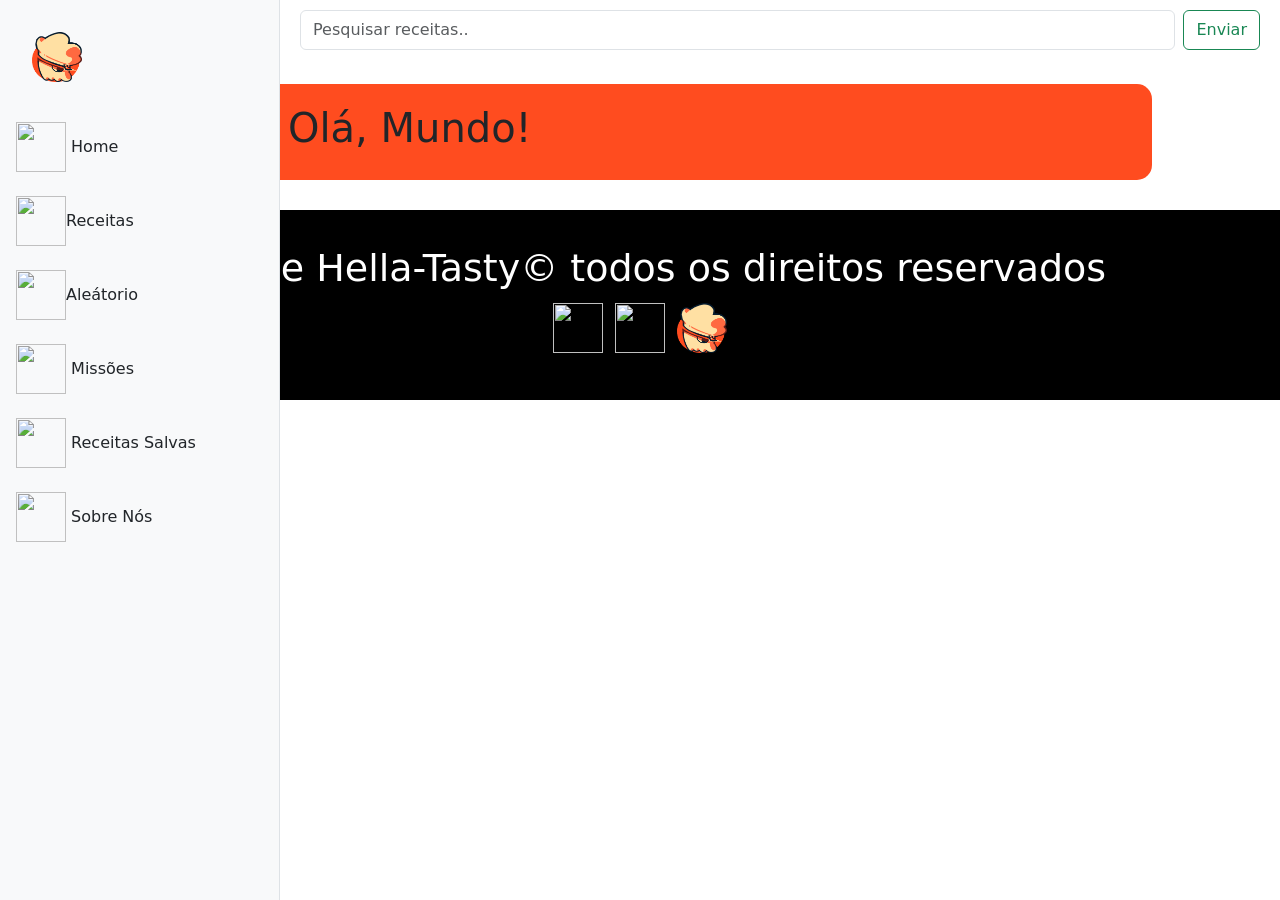
==== html/index.html @ 6e8584a8 "j" ====
<!DOCTYPE html>
<html lang="pt-br">
<head>
    <meta charset="UTF-8">
    <meta name="viewport" content="width=device-width, initial-scale=1.0">
    <title>Hella-Tasty</title>
    <link rel="shortcut icon" href="../img/logo.png" type="image/x-icon">
    <link href="https://cdn.jsdelivr.net/npm/bootstrap@5.3.8/dist/css/bootstrap.min.css" rel="stylesheet" integrity="sha384-sRIl4kxILFvY47J16cr9ZwB07vP4J8+LH7qKQnuqkuIAvNWLzeN8tE5YBujZqJLB" crossorigin="anonymous">
    <script src="https://cdn.jsdelivr.net/npm/bootstrap@5.3.8/dist/js/bootstrap.bundle.min.js" integrity="sha384-FKyoEForCGlyvwx9Hj09JcYn3nv7wiPVlz7YYwJrWVcXK/BmnVDxM+D2scQbITxI" crossorigin="anonymous"></script>
    <link rel="stylesheet" href="../css/style.css">
</head>
<body>
   <header>
  <button class="btn btn-dark d-lg-none m-2" type="button" data-bs-toggle="offcanvas" data-bs-target="#sidebarLateral" aria-controls="sidebarLateral">
    <span class="navbar-toggler-icon" style="filter: invert(1);"></span> Menu
  </button>
  <div class="offcanvas-lg offcanvas-start bg-body-tertiary border-end vh-100 p-3" tabindex="-1" id="sidebarLateral" aria-labelledby="sidebarLateralLabel" style="width: 280px; position: fixed; top: 0; left: 0; z-index: 1050;">
    <div class="offcanvas-header d-flex justify-content-between align-items-center w-100">
      <a class="navbar-brand" href="index.html">
        <img src="../img/logo.png" id="logo" alt="logo do site" style="max-height: 50px;">
      </a>
      <button type="button" class="btn-close d-lg-none" data-bs-dismiss="offcanvas" data-bs-target="#sidebarLateral" aria-label="Close"></button>
    </div>
    <div class="offcanvas-body d-flex flex-column justify-content-between h-100 mt-3">
      <ul class="navbar-nav flex-column w-100 mb-auto">
        <li class="nav-item mb-2">
          <a class="nav-link active" aria-current="page" href="index.html"><img src="https://cdn-icons-png.flaticon.com/512/25/25694.png" class="icones" alt=""> Home</a>
        </li>
        <li class="nav-item mb-2">
          <a class="nav-link" href="../html/receitas.html"><img src="https://cdn-icons-png.flaticon.com/512/483/483845.png" class="icones" alt="">Receitas</a>
        </li>
        <li class="nav-item mb-2">
          <a class="nav-link" href="../html/aleatorios.html"><img src="https://www.svgrepo.com/show/322962/perspective-dice-six-faces-random.svg" class="icones" alt="">Aleátorio</a>
        </li>
         <li class="nav-item mb-2">
          <a class="nav-link" href="../html/missoes.html"><img src="https://cdn-icons-png.flaticon.com/512/649/649126.png" class="icones" alt=""> Missões</a>
        </li>
         <li class="nav-item mb-2">
          <a class="nav-link" href="../html/resalvas.html"><img src="https://cdn-icons-png.flaticon.com/512/1828/1828961.png" class="icones" alt="">   Receitas Salvas</a>
        </li>
         <li class="nav-item mb-2">
          <a class="nav-link" href="../html/sobre.html"><img src="https://cdn-icons-png.flaticon.com/512/6421/6421323.png" class="icones" alt=""> Sobre Nós</a>
        </li>
      </ul>
    </div>
  </div>
</header>
<form class="d-flex pesquisa" role="search">
    <input class="form-control me-2" 
           type="search" 
           placeholder="Pesquisar receitas.." 
           aria-label="pesquisar">
    <button class="btn btn-outline-success" type="submit">
        Enviar
    </button>
</form><br>
<main>
  <div class="container-fluid">
    <div class="col-8">
      <div class="row">
       <h1>Olá, Mundo!</h1>
      </div>
    </div>
  </div>
</main>
<footer>
  <div class="container-fluid">
    <div class="col-12">
      <div class="row">
      <p>Equipe Hella-Tasty© todos os direitos reservados <br>
        <img src="https://s3-symbol-logo.tradingview.com/twitter--600.png" class="mini" alt="">
        <img src="https://cdn-icons-png.flaticon.com/512/5968/5968776.png" class="mini" alt="">
        <img src="../img/logo.png" class="mini" alt="">
      </p>
      </div>
    </div>
  </div>
</footer>
</body>
</html>
---- css/style.css ----
*{
    margin: 0;
    padding: 0;
}

#logo{
    height: 100px;
    width: 50px;
}

@media (min-width: 992px) {
  main, .conteudo-principal { 
    margin-left: 280px;
    border: 5px black;
  }
}

.pesquisa {
    margin-left: 280px;
    padding: 10px 20px;
    height: 60px;
}

.icones{
    height: 50px;
    width: 50px;
}
:hover.icones{
  padding: 7px;
  transition: 0.2s;
}

main {
  background-color: #FF4C1F;
  width: 70%;
  border-radius: 15px;
  padding: 20px;
  margin-left: 20%;
}

footer {
  background-color: black;
  color: white;
  font-size: 38px;
  text-align: center;
  position: 0;
  width: 100%;
  margin-top: 30px;
  padding: 30px;
}

.mini {
  height: 50px;
  width: 50px;
}
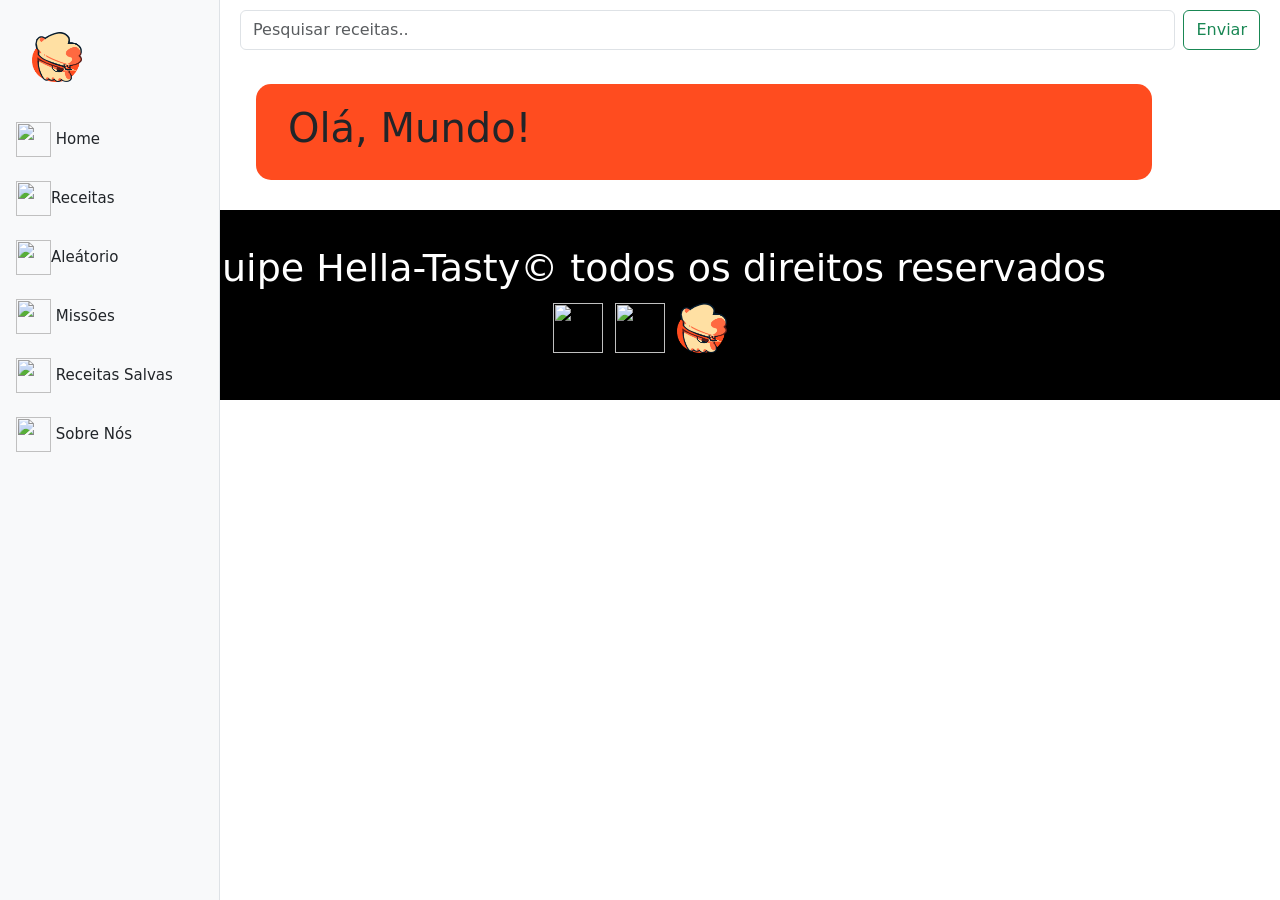
==== commit 54294517: "a" ====
--- a/html/index.html
+++ b/html/index.html
@@ -14,7 +14,7 @@
   <button class="btn btn-dark d-lg-none m-2" type="button" data-bs-toggle="offcanvas" data-bs-target="#sidebarLateral" aria-controls="sidebarLateral">
     <span class="navbar-toggler-icon" style="filter: invert(1);"></span> Menu
   </button>
-  <div class="offcanvas-lg offcanvas-start bg-body-tertiary border-end vh-100 p-3" tabindex="-1" id="sidebarLateral" aria-labelledby="sidebarLateralLabel" style="width: 280px; position: fixed; top: 0; left: 0; z-index: 1050;">
+  <div class="offcanvas-lg offcanvas-start bg-body-tertiary border-end vh-100 p-3" tabindex="-1" id="sidebarLateral" aria-labelledby="sidebarLateralLabel" style="width: 220px; position: fixed; top: 0; left: 0; z-index: 1050;">
     <div class="offcanvas-header d-flex justify-content-between align-items-center w-100">
       <a class="navbar-brand" href="index.html">
         <img src="../img/logo.png" id="logo" alt="logo do site" style="max-height: 50px;">
@@ -67,10 +67,10 @@
   <div class="container-fluid">
     <div class="col-12">
       <div class="row">
-      <p>Equipe Hella-Tasty© todos os direitos reservados <br>
-        <img src="https://s3-symbol-logo.tradingview.com/twitter--600.png" class="mini" alt="">
-        <img src="https://cdn-icons-png.flaticon.com/512/5968/5968776.png" class="mini" alt="">
-        <img src="../img/logo.png" class="mini" alt="">
+      <p> Equipe Hella-Tasty© todos os direitos reservados <br>
+        <a href="https://www.google.com/goto?url=CAESUwHEIkXX55y_Jy2tQNOSdqp9mT-7r1_M0H3HhYOmyJmXAu77ILsABkRD3MlGmBQ7mPmogwXgFxTqOe3hKgvFLbMaS-9JEeUPAMsQTeeHlXVN2ZBs" target="_blank"><img src="https://s3-symbol-logo.tradingview.com/twitter--600.png" class="mini" alt=""></a>
+        <a href="https://www.instagram.com/hella_tastyxd?rpxt=c2h6bjh0dnR5emRj" target="_blank"><img src="https://cdn-icons-png.flaticon.com/512/5968/5968776.png" class="mini" alt=""></a>
+        <a href="index.html" target="_blank"><img src="../img/logo.png" class="mini" alt=""></a>
       </p>
       </div>
     </div>
--- a/css/style.css
+++ b/css/style.css
@@ -10,20 +10,20 @@
 
 @media (min-width: 992px) {
   main, .conteudo-principal { 
-    margin-left: 280px;
+    margin-left: 220px;
     border: 5px black;
   }
 }
 
 .pesquisa {
-    margin-left: 280px;
+    margin-left: 220px;
     padding: 10px 20px;
     height: 60px;
 }
 
 .icones{
-    height: 50px;
-    width: 50px;
+    height: 35px;
+    width: 35px;
 }
 :hover.icones{
   padding: 7px;
@@ -48,8 +48,14 @@
   margin-top: 30px;
   padding: 30px;
 }
-
+.nav-link{
+  font-size: 15px;
+}
 .mini {
   height: 50px;
   width: 50px;
+}
+:hover.mini{
+  padding: 5px;
+  transition: 0.3s;
 }
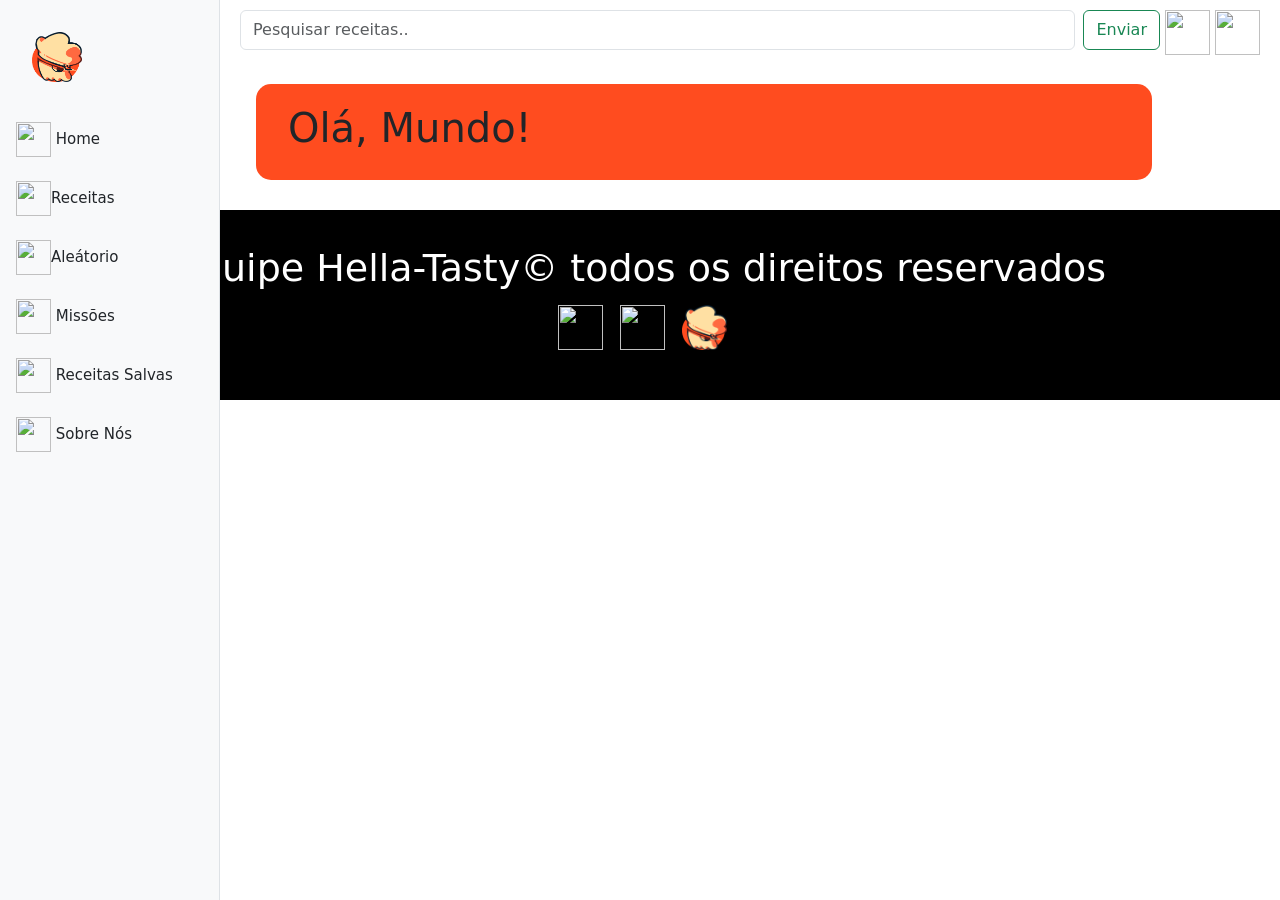
==== commit 36a549dc: "a" ====
--- a/html/index.html
+++ b/html/index.html
@@ -53,6 +53,8 @@
     <button class="btn btn-outline-success" type="submit">
         Enviar
     </button>
+    <a href="config.html"><img src="https://cdn-icons-png.flaticon.com/512/3524/3524636.png" class="mini" alt=""></a>
+    <a href="perfil.html"><img src="https://static.vecteezy.com/ti/vetor-gratis/p1/7033146-perfil-icone-login-head-icon-vetor.jpg" class="mini" alt=""></a>
 </form><br>
 <main>
   <div class="container-fluid">
--- a/css/style.css
+++ b/css/style.css
@@ -52,8 +52,9 @@
   font-size: 15px;
 }
 .mini {
-  height: 50px;
-  width: 50px;
+  height: 45px;
+  width: 45px;
+  margin-left: 5px;
 }
 :hover.mini{
   padding: 5px;
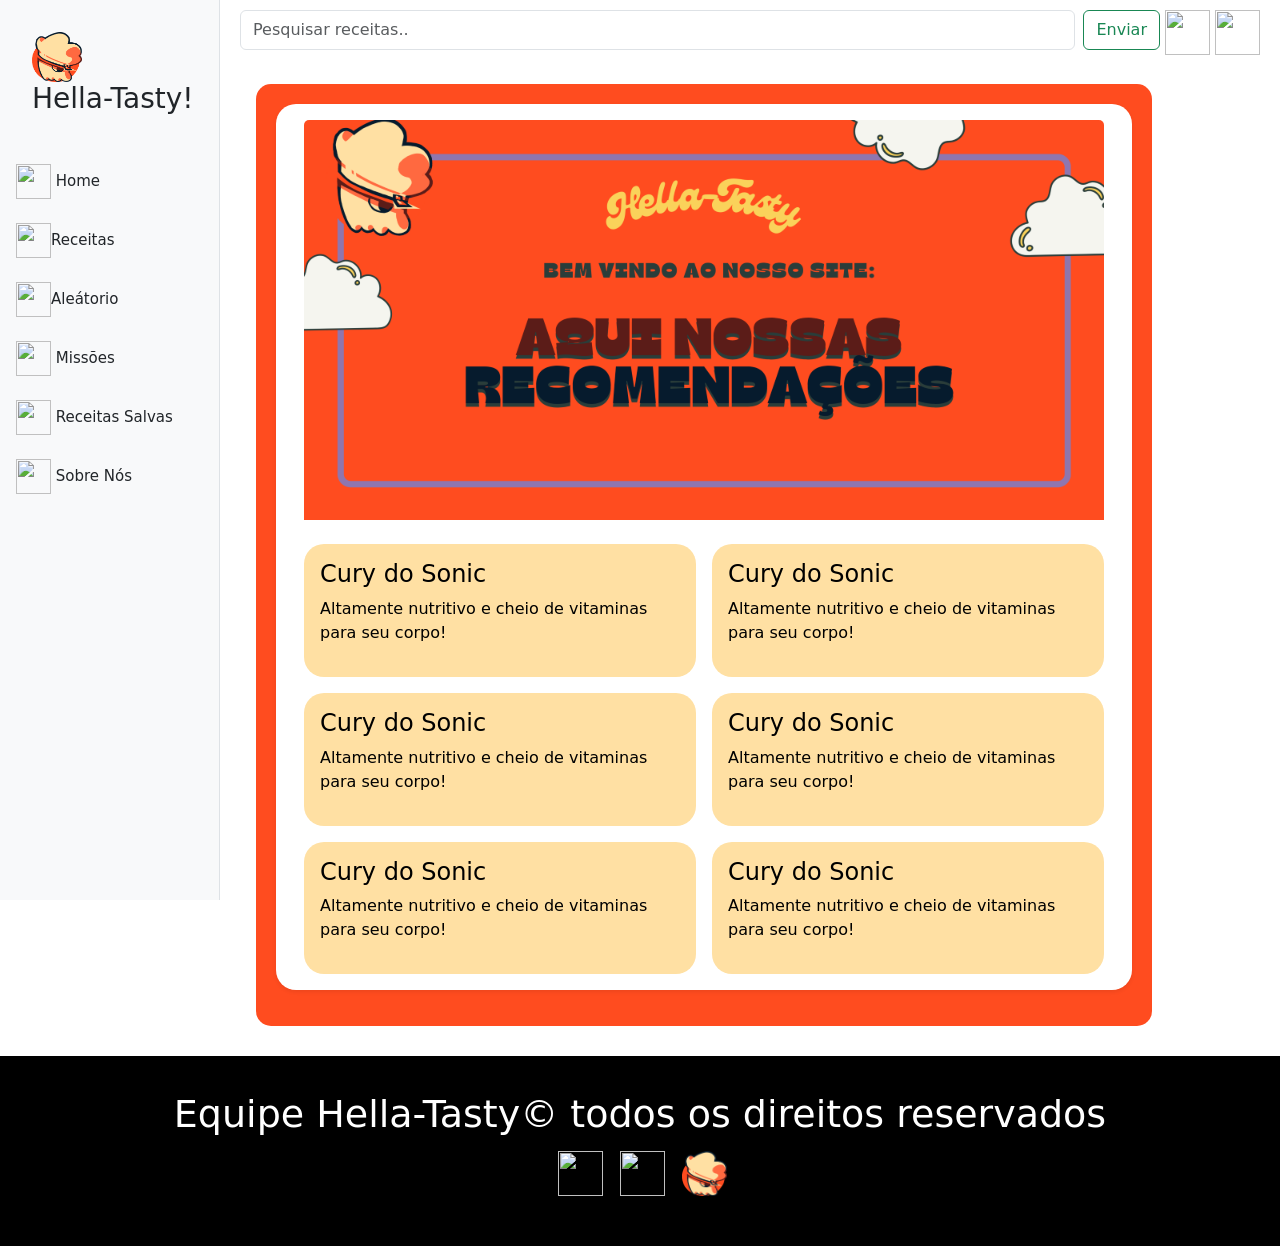
==== commit faa9ee00: "a" ====
--- a/html/index.html
+++ b/html/index.html
@@ -1,82 +1,166 @@
 <!DOCTYPE html>
 <html lang="pt-br">
+
 <head>
-    <meta charset="UTF-8">
-    <meta name="viewport" content="width=device-width, initial-scale=1.0">
-    <title>Hella-Tasty</title>
-    <link rel="shortcut icon" href="../img/logo.png" type="image/x-icon">
-    <link href="https://cdn.jsdelivr.net/npm/bootstrap@5.3.8/dist/css/bootstrap.min.css" rel="stylesheet" integrity="sha384-sRIl4kxILFvY47J16cr9ZwB07vP4J8+LH7qKQnuqkuIAvNWLzeN8tE5YBujZqJLB" crossorigin="anonymous">
-    <script src="https://cdn.jsdelivr.net/npm/bootstrap@5.3.8/dist/js/bootstrap.bundle.min.js" integrity="sha384-FKyoEForCGlyvwx9Hj09JcYn3nv7wiPVlz7YYwJrWVcXK/BmnVDxM+D2scQbITxI" crossorigin="anonymous"></script>
-    <link rel="stylesheet" href="../css/style.css">
+  <meta charset="UTF-8">
+  <meta name="viewport" content="width=device-width, initial-scale=1.0">
+  <title>Hella-Tasty</title>
+  <link rel="shortcut icon" href="../img/logo.png" type="image/x-icon">
+  <link href="https://cdn.jsdelivr.net/npm/bootstrap@5.3.8/dist/css/bootstrap.min.css" rel="stylesheet"
+    integrity="sha384-sRIl4kxILFvY47J16cr9ZwB07vP4J8+LH7qKQnuqkuIAvNWLzeN8tE5YBujZqJLB" crossorigin="anonymous">
+  <script src="https://cdn.jsdelivr.net/npm/bootstrap@5.3.8/dist/js/bootstrap.bundle.min.js"
+    integrity="sha384-FKyoEForCGlyvwx9Hj09JcYn3nv7wiPVlz7YYwJrWVcXK/BmnVDxM+D2scQbITxI"
+    crossorigin="anonymous"></script>
+  <link rel="stylesheet" href="../css/style.css">
 </head>
+
 <body>
-   <header>
-  <button class="btn btn-dark d-lg-none m-2" type="button" data-bs-toggle="offcanvas" data-bs-target="#sidebarLateral" aria-controls="sidebarLateral">
-    <span class="navbar-toggler-icon" style="filter: invert(1);"></span> Menu
-  </button>
-  <div class="offcanvas-lg offcanvas-start bg-body-tertiary border-end vh-100 p-3" tabindex="-1" id="sidebarLateral" aria-labelledby="sidebarLateralLabel" style="width: 220px; position: fixed; top: 0; left: 0; z-index: 1050;">
-    <div class="offcanvas-header d-flex justify-content-between align-items-center w-100">
-      <a class="navbar-brand" href="index.html">
-        <img src="../img/logo.png" id="logo" alt="logo do site" style="max-height: 50px;">
-      </a>
-      <button type="button" class="btn-close d-lg-none" data-bs-dismiss="offcanvas" data-bs-target="#sidebarLateral" aria-label="Close"></button>
+  <header>
+    <button class="btn btn-dark d-lg-none m-2" type="button" data-bs-toggle="offcanvas" data-bs-target="#sidebarLateral"
+      aria-controls="sidebarLateral">
+      <span class="navbar-toggler-icon" style="filter: invert(1);"></span> Menu
+    </button>
+    <div class="offcanvas-lg offcanvas-start bg-body-tertiary border-end vh-100 p-3" tabindex="-1" id="sidebarLateral"
+      aria-labelledby="sidebarLateralLabel" style="width: 220px; position: fixed; top: 0; left: 0; z-index: 1050;">
+      <div class="offcanvas-header d-flex justify-content-between align-items-center w-100">
+        <a class="navbar-brand" href="index.html">
+          <img src="../img/logo.png" id="logo" alt="logo do site" style="max-height: 50px;">
+          <h3>Hella-Tasty!</h3>
+        </a>
+        <button type="button" class="btn-close d-lg-none" data-bs-dismiss="offcanvas" data-bs-target="#sidebarLateral"
+          aria-label="Close"></button>
+      </div>
+      <div class="offcanvas-body d-flex flex-column justify-content-between h-100 mt-3">
+        <ul class="navbar-nav flex-column w-100 mb-auto">
+          <li class="nav-item mb-2">
+            <a class="nav-link active" aria-current="page" href="index.html"><img
+                src="https://cdn-icons-png.flaticon.com/512/25/25694.png" class="icones" alt=""> Home</a>
+          </li>
+          <li class="nav-item mb-2">
+            <a class="nav-link" href="../html/receitas.html"><img
+                src="https://cdn-icons-png.flaticon.com/512/483/483845.png" class="icones" alt="">Receitas</a>
+          </li>
+          <li class="nav-item mb-2">
+            <a class="nav-link" href="../html/aleatorios.html"><img
+                src="https://www.svgrepo.com/show/322962/perspective-dice-six-faces-random.svg" class="icones"
+                alt="">Aleátorio</a>
+          </li>
+          <li class="nav-item mb-2">
+            <a class="nav-link" href="../html/missoes.html"><img
+                src="https://cdn-icons-png.flaticon.com/512/649/649126.png" class="icones" alt=""> Missões</a>
+          </li>
+          <li class="nav-item mb-2">
+            <a class="nav-link" href="../html/resalvas.html"><img
+                src="https://cdn-icons-png.flaticon.com/512/1828/1828961.png" class="icones" alt=""> Receitas Salvas</a>
+          </li>
+          <li class="nav-item mb-2">
+            <a class="nav-link" href="../html/sobre.html"><img
+                src="https://cdn-icons-png.flaticon.com/512/6421/6421323.png" class="icones" alt=""> Sobre Nós</a>
+          </li>
+        </ul>
+      </div>
     </div>
-    <div class="offcanvas-body d-flex flex-column justify-content-between h-100 mt-3">
-      <ul class="navbar-nav flex-column w-100 mb-auto">
-        <li class="nav-item mb-2">
-          <a class="nav-link active" aria-current="page" href="index.html"><img src="https://cdn-icons-png.flaticon.com/512/25/25694.png" class="icones" alt=""> Home</a>
-        </li>
-        <li class="nav-item mb-2">
-          <a class="nav-link" href="../html/receitas.html"><img src="https://cdn-icons-png.flaticon.com/512/483/483845.png" class="icones" alt="">Receitas</a>
-        </li>
-        <li class="nav-item mb-2">
-          <a class="nav-link" href="../html/aleatorios.html"><img src="https://www.svgrepo.com/show/322962/perspective-dice-six-faces-random.svg" class="icones" alt="">Aleátorio</a>
-        </li>
-         <li class="nav-item mb-2">
-          <a class="nav-link" href="../html/missoes.html"><img src="https://cdn-icons-png.flaticon.com/512/649/649126.png" class="icones" alt=""> Missões</a>
-        </li>
-         <li class="nav-item mb-2">
-          <a class="nav-link" href="../html/resalvas.html"><img src="https://cdn-icons-png.flaticon.com/512/1828/1828961.png" class="icones" alt="">   Receitas Salvas</a>
-        </li>
-         <li class="nav-item mb-2">
-          <a class="nav-link" href="../html/sobre.html"><img src="https://cdn-icons-png.flaticon.com/512/6421/6421323.png" class="icones" alt=""> Sobre Nós</a>
-        </li>
-      </ul>
-    </div>
-  </div>
-</header>
-<form class="d-flex pesquisa" role="search">
-    <input class="form-control me-2" 
-           type="search" 
-           placeholder="Pesquisar receitas.." 
-           aria-label="pesquisar">
+  </header>
+  <form class="d-flex pesquisa" role="search">
+    <input class="form-control me-2" type="search" placeholder="Pesquisar receitas.." aria-label="pesquisar">
     <button class="btn btn-outline-success" type="submit">
-        Enviar
+      Enviar
     </button>
     <a href="config.html"><img src="https://cdn-icons-png.flaticon.com/512/3524/3524636.png" class="mini" alt=""></a>
-    <a href="perfil.html"><img src="https://static.vecteezy.com/ti/vetor-gratis/p1/7033146-perfil-icone-login-head-icon-vetor.jpg" class="mini" alt=""></a>
-</form><br>
-<main>
-  <div class="container-fluid">
-    <div class="col-8">
-      <div class="row">
-       <h1>Olá, Mundo!</h1>
+    <a href="perfil.html"><img
+        src="https://static.vecteezy.com/ti/vetor-gratis/p1/7033146-perfil-icone-login-head-icon-vetor.jpg" class="mini"
+        alt=""></a>
+  </form><br>
+  <main>
+    <div class="container-fluid">
+      <div class="col-12">
+        <div class="row">
+          <div class="card mb-3 border-0 shadow-sm">
+            <div class="card-body">
+              <img src="../img/hella-tastybanner.png" class="card-img-top banner-site" alt=""> <br> <br>
+            <div class="row g-3">
+
+  <div class="col-12 col-md-6">
+    <section class="card card-main">
+      <img src="https://tokyofox.net/wp-content/uploads/2020/12/hedgehog-blue-curry-japan-10.jpg?w=640" class="card-img-top" alt="">
+      <div class="card-body">
+        <h4 class="card-main-title">Cury do Sonic</h4>
+        <p class="card-main-text">Altamente nutritivo e cheio de vitaminas para seu corpo!</p>
+      </div>
+    </section>
+  </div>
+
+  <div class="col-12 col-md-6">
+    <section class="card card-main">
+      <img src="https://tokyofox.net/wp-content/uploads/2020/12/hedgehog-blue-curry-japan-10.jpg?w=640" class="card-img-top" alt="">
+      <div class="card-body">
+        <h4 class="card-main-title">Cury do Sonic</h4>
+        <p class="card-main-text">Altamente nutritivo e cheio de vitaminas para seu corpo!</p>
+      </div>
+    </section>
+  </div>
+
+  <div class="col-12 col-md-6">
+    <section class="card card-main">
+      <img src="https://tokyofox.net/wp-content/uploads/2020/12/hedgehog-blue-curry-japan-10.jpg?w=640" class="card-img-top" alt="">
+      <div class="card-body">
+        <h4 class="card-main-title">Cury do Sonic</h4>
+        <p class="card-main-text">Altamente nutritivo e cheio de vitaminas para seu corpo!</p>
+      </div>
+    </section>
+  </div>
+   <div class="col-12 col-md-6">
+    <section class="card card-main">
+      <img src="https://tokyofox.net/wp-content/uploads/2020/12/hedgehog-blue-curry-japan-10.jpg?w=640" class="card-img-top" alt="">
+      <div class="card-body">
+        <h4 class="card-main-title">Cury do Sonic</h4>
+        <p class="card-main-text">Altamente nutritivo e cheio de vitaminas para seu corpo!</p>
+      </div>
+    </section>
+  </div>
+   <div class="col-12 col-md-6">
+    <section class="card card-main">
+      <img src="https://tokyofox.net/wp-content/uploads/2020/12/hedgehog-blue-curry-japan-10.jpg?w=640" class="card-img-top" alt="">
+      <div class="card-body">
+        <h4 class="card-main-title">Cury do Sonic</h4>
+        <p class="card-main-text">Altamente nutritivo e cheio de vitaminas para seu corpo!</p>
+      </div>
+    </section>
+  </div>
+   <div class="col-12 col-md-6">
+    <section class="card card-main">
+      <img src="https://tokyofox.net/wp-content/uploads/2020/12/hedgehog-blue-curry-japan-10.jpg?w=640" class="card-img-top" alt="">
+      <div class="card-body">
+        <h4 class="card-main-title">Cury do Sonic</h4>
+        <p class="card-main-text">Altamente nutritivo e cheio de vitaminas para seu corpo!</p>
+      </div>
+    </section>
+  </div>
+  
+
+</div>
+            </div>
+          </div>
+          
+        </div>
       </div>
     </div>
-  </div>
-</main>
-<footer>
-  <div class="container-fluid">
-    <div class="col-12">
-      <div class="row">
-      <p> Equipe Hella-Tasty© todos os direitos reservados <br>
-        <a href="https://www.google.com/goto?url=CAESUwHEIkXX55y_Jy2tQNOSdqp9mT-7r1_M0H3HhYOmyJmXAu77ILsABkRD3MlGmBQ7mPmogwXgFxTqOe3hKgvFLbMaS-9JEeUPAMsQTeeHlXVN2ZBs" target="_blank"><img src="https://s3-symbol-logo.tradingview.com/twitter--600.png" class="mini" alt=""></a>
-        <a href="https://www.instagram.com/hella_tastyxd?rpxt=c2h6bjh0dnR5emRj" target="_blank"><img src="https://cdn-icons-png.flaticon.com/512/5968/5968776.png" class="mini" alt=""></a>
-        <a href="index.html" target="_blank"><img src="../img/logo.png" class="mini" alt=""></a>
-      </p>
+  </main>
+  <footer>
+    <div class="container-fluid">
+      <div class="col-12">
+        <div class="row">
+          <p> Equipe Hella-Tasty© todos os direitos reservados <br>
+            <a href="https://www.google.com/goto?url=CAESUwHEIkXX55y_Jy2tQNOSdqp9mT-7r1_M0H3HhYOmyJmXAu77ILsABkRD3MlGmBQ7mPmogwXgFxTqOe3hKgvFLbMaS-9JEeUPAMsQTeeHlXVN2ZBs"
+              target="_blank"><img src="https://s3-symbol-logo.tradingview.com/twitter--600.png" class="mini" alt=""></a>
+            <a href="https://www.instagram.com/hella_tastyxd?rpxt=c2h6bjh0dnR5emRj" target="_blank"><img
+                src="https://cdn-icons-png.flaticon.com/512/5968/5968776.png" class="mini" alt=""></a>
+            <a href="index.html" target="_blank"><img src="../img/logo.png" class="mini" alt=""></a>
+          </p>
+        </div>
       </div>
     </div>
-  </div>
-</footer>
+  </footer>
 </body>
+
 </html>
--- a/css/style.css
+++ b/css/style.css
@@ -59,4 +59,54 @@
 :hover.mini{
   padding: 5px;
   transition: 0.3s;
+}
+.card{
+  overflow: hidden;
+  border-radius: 20px;
+  border: none;
+  position: relative;
+}
+.card-title{
+  color: white;
+}
+.card-text1{
+  color: white;
+}
+.card-img1{
+   
+  height: 220px;
+  width: 200px;
+  object-fit: cover;
+  object-position: center;
+  
+}
+
+.card-img-overlay {
+  background: rgba(0, 0, 0, 0.4); /* Cria uma camada escura leve para o texto destacar */
+  display: flex;
+  flex-direction: column;
+  justify-content: flex-end; /* Joga o texto para a parte de baixo do card */
+}
+
+.card-title, .card-text1 {
+  color: #fff !important;
+}
+
+@media (max-width: 768px) {
+  .card-img1 {
+    height: 180px;
+  }
+}
+
+.card-main{
+  background-color: #FFE0A3;
+  width: 100%;
+}
+
+.card-main-title{
+  color: black;
+}
+
+.card-main-text{
+  color: rgb(0, 0, 0);
 }
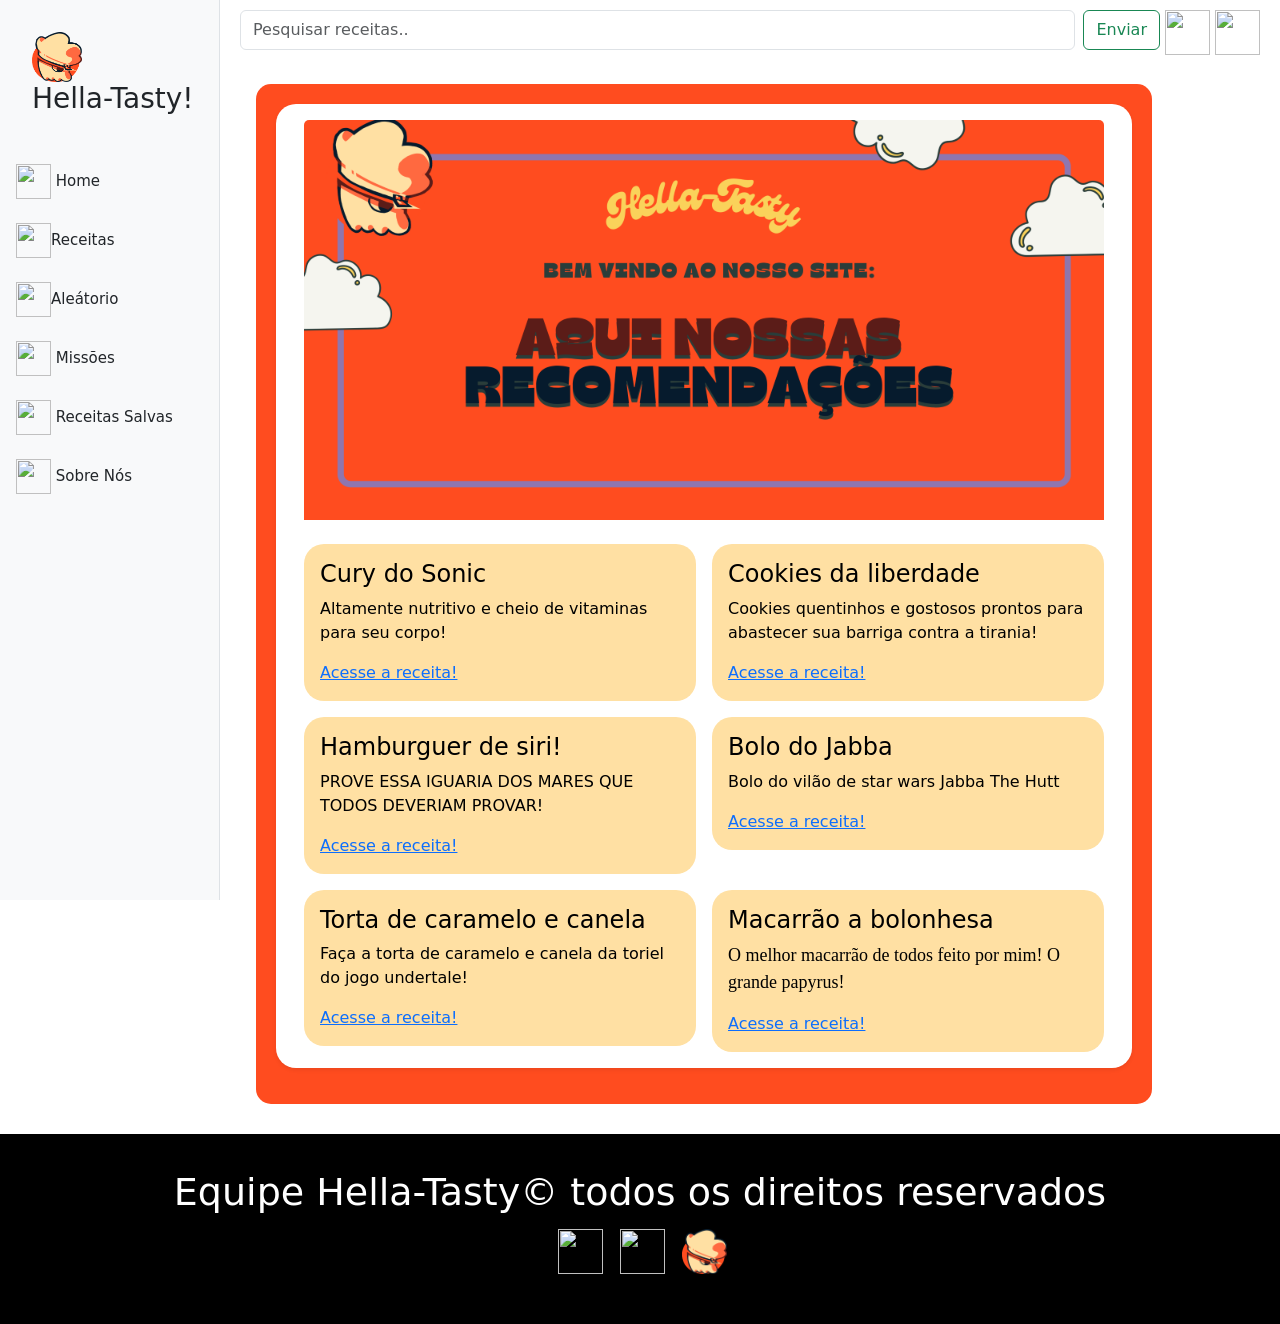
==== commit 053859b3: "a" ====
--- a/html/index.html
+++ b/html/index.html
@@ -86,53 +86,59 @@
       <div class="card-body">
         <h4 class="card-main-title">Cury do Sonic</h4>
         <p class="card-main-text">Altamente nutritivo e cheio de vitaminas para seu corpo!</p>
+        <a href="receitas.html">Acesse a receita!</a>
       </div>
     </section>
   </div>
 
   <div class="col-12 col-md-6">
     <section class="card card-main">
-      <img src="https://tokyofox.net/wp-content/uploads/2020/12/hedgehog-blue-curry-japan-10.jpg?w=640" class="card-img-top" alt="">
+      <img src="https://preview.redd.it/i-did-the-thing-v0-kyp98ka40zxh1.jpeg?width=640&crop=smart&auto=webp&s=8627cff0487a6a003ca7d8e90038e464f5ab1fe8" class="card-img-top" alt="">
       <div class="card-body">
-        <h4 class="card-main-title">Cury do Sonic</h4>
-        <p class="card-main-text">Altamente nutritivo e cheio de vitaminas para seu corpo!</p>
+        <h4 class="card-main-title">Cookies da liberdade</h4>
+        <p class="card-main-text">Cookies quentinhos e gostosos prontos para abastecer sua barriga contra a tirania!</p>
+        <a href="receitas.html">Acesse a receita!</a>
       </div>
     </section>
   </div>
 
   <div class="col-12 col-md-6">
     <section class="card card-main">
-      <img src="https://tokyofox.net/wp-content/uploads/2020/12/hedgehog-blue-curry-japan-10.jpg?w=640" class="card-img-top" alt="">
+      <img src="https://www.delicioso.com.br/wp-content/uploads/migration/bob-esponja-hamburguer-siri-08.17-1400x800.jpg" class="card-img-top" alt="">
       <div class="card-body">
-        <h4 class="card-main-title">Cury do Sonic</h4>
-        <p class="card-main-text">Altamente nutritivo e cheio de vitaminas para seu corpo!</p>
+        <h4 class="card-main-title">Hamburguer de siri!</h4>
+        <p class="card-main-text">PROVE ESSA IGUARIA DOS MARES QUE TODOS DEVERIAM PROVAR!</p>
+        <a href="receitas.html">Acesse a receita!</a>
       </div>
     </section>
   </div>
    <div class="col-12 col-md-6">
     <section class="card card-main">
-      <img src="https://tokyofox.net/wp-content/uploads/2020/12/hedgehog-blue-curry-japan-10.jpg?w=640" class="card-img-top" alt="">
+      <img src="https://encrypted-tbn0.gstatic.com/images?q=tbn:ANd9GcRw-EcMS3KS66QeGnIKT80-hMR3G9LY7qiU2tmiA4gHHkCrl8FA5E6M18PJ&s=10" class="card-img-top" alt="">
       <div class="card-body">
-        <h4 class="card-main-title">Cury do Sonic</h4>
-        <p class="card-main-text">Altamente nutritivo e cheio de vitaminas para seu corpo!</p>
+        <h4 class="card-main-title">Bolo do Jabba</h4>
+        <p class="card-main-text">Bolo do vilão de star wars Jabba The Hutt</p>
+        <a href="receitas.html">Acesse a receita!</a>
       </div>
     </section>
   </div>
    <div class="col-12 col-md-6">
     <section class="card card-main">
-      <img src="https://tokyofox.net/wp-content/uploads/2020/12/hedgehog-blue-curry-japan-10.jpg?w=640" class="card-img-top" alt="">
+      <img src="https://pizzazzerie.com/wp-content/uploads/2021/09/butterscotch-cinnamon-pie01-500x500.jpg" class="card-img-top" alt="">
       <div class="card-body">
-        <h4 class="card-main-title">Cury do Sonic</h4>
-        <p class="card-main-text">Altamente nutritivo e cheio de vitaminas para seu corpo!</p>
+        <h4 class="card-main-title">Torta de caramelo e canela</h4>
+        <p class="card-main-text">Faça a torta de caramelo e canela da toriel do jogo undertale! </p>
+        <a href="receitas.html">Acesse a receita!</a>        
       </div>
     </section>
   </div>
    <div class="col-12 col-md-6">
     <section class="card card-main">
-      <img src="https://tokyofox.net/wp-content/uploads/2020/12/hedgehog-blue-curry-japan-10.jpg?w=640" class="card-img-top" alt="">
+      <img src="https://sabores-new.s3.amazonaws.com/public/2026/01/IMG_5432st_compressed-1024x1024.jpg" class="card-img-top" alt="">
       <div class="card-body">
-        <h4 class="card-main-title">Cury do Sonic</h4>
-        <p class="card-main-text">Altamente nutritivo e cheio de vitaminas para seu corpo!</p>
+        <h4 class="card-main-title">Macarrão a bolonhesa</h4>
+        <p class="card-main-text nhenhenhe" >O melhor macarrão de todos feito por mim! O grande papyrus!</p>
+        <a href="receitas.html">Acesse a receita!</a> 
       </div>
     </section>
   </div>
--- a/css/style.css
+++ b/css/style.css
@@ -109,4 +109,9 @@
 
 .card-main-text{
   color: rgb(0, 0, 0);
+}
+
+.nhenhenhe{
+  font-family: papyrus;
+  font-size: large;
 }
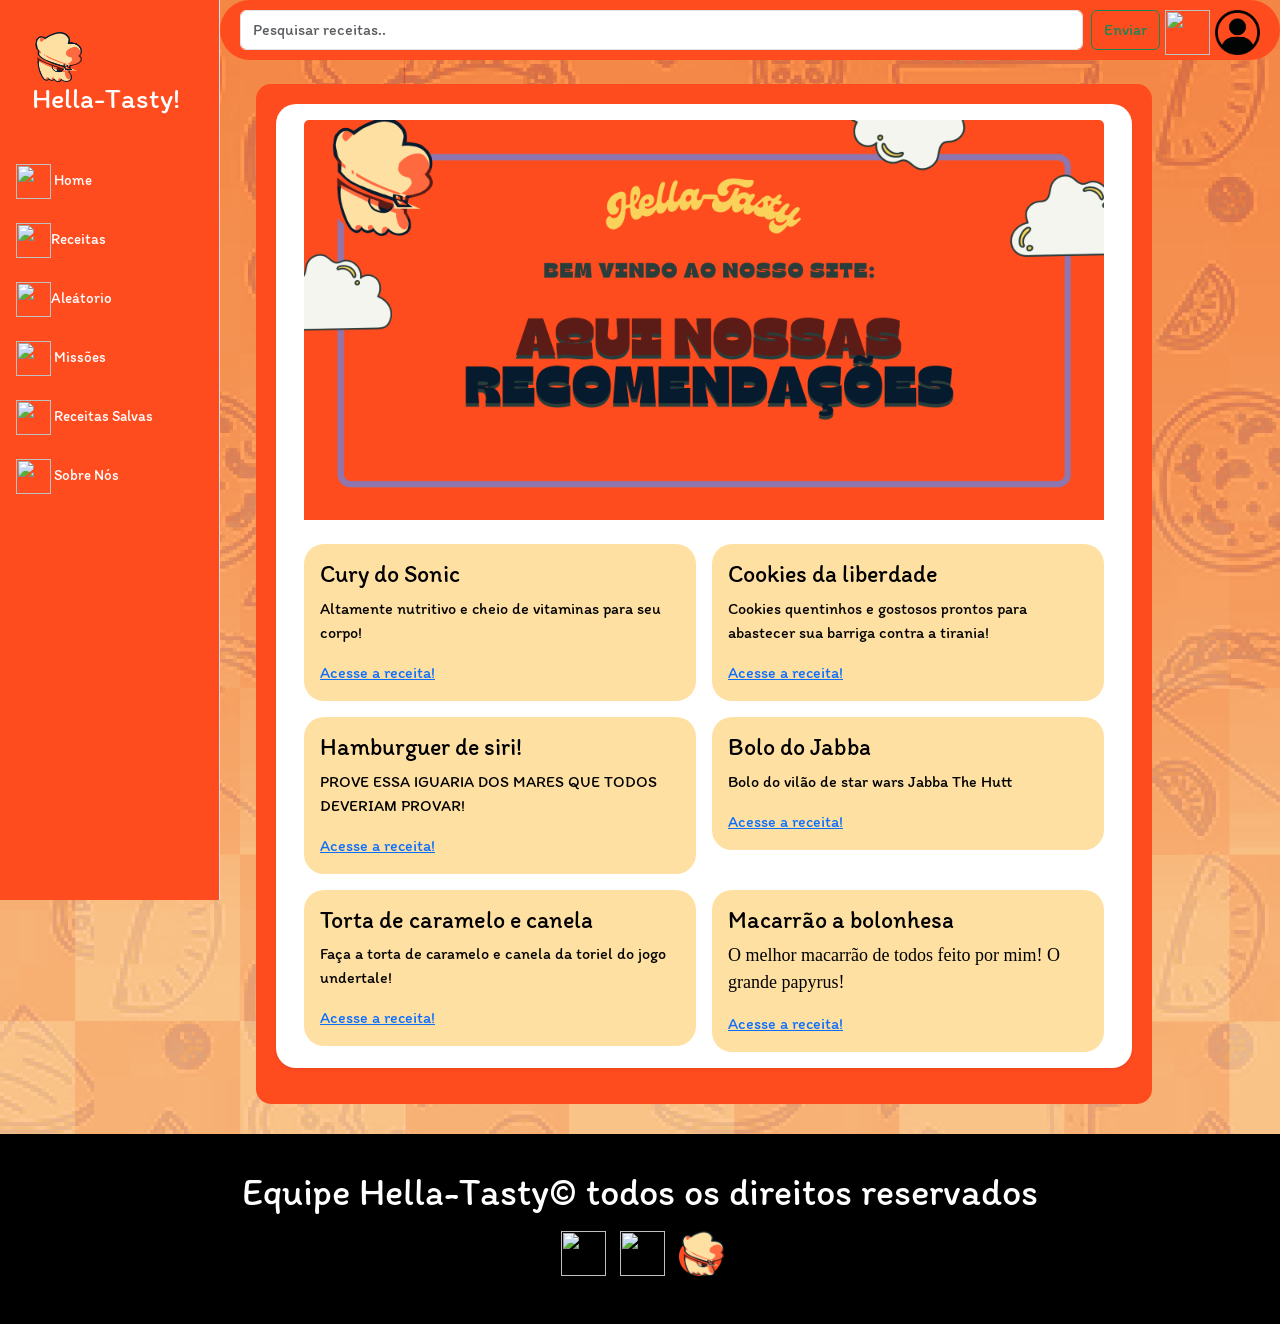
==== commit 0b319311: "a" ====
--- a/html/index.html
+++ b/html/index.html
@@ -6,6 +6,9 @@
   <meta name="viewport" content="width=device-width, initial-scale=1.0">
   <title>Hella-Tasty</title>
   <link rel="shortcut icon" href="../img/logo.png" type="image/x-icon">
+  <link rel="preconnect" href="https://fonts.googleapis.com">
+  <link rel="preconnect" href="https://fonts.gstatic.com" crossorigin>
+  <link href="https://fonts.googleapis.com/css2?family=Itim&display=swap" rel="stylesheet">
   <link href="https://cdn.jsdelivr.net/npm/bootstrap@5.3.8/dist/css/bootstrap.min.css" rel="stylesheet"
     integrity="sha384-sRIl4kxILFvY47J16cr9ZwB07vP4J8+LH7qKQnuqkuIAvNWLzeN8tE5YBujZqJLB" crossorigin="anonymous">
   <script src="https://cdn.jsdelivr.net/npm/bootstrap@5.3.8/dist/js/bootstrap.bundle.min.js"
@@ -20,17 +23,18 @@
       aria-controls="sidebarLateral">
       <span class="navbar-toggler-icon" style="filter: invert(1);"></span> Menu
     </button>
-    <div class="offcanvas-lg offcanvas-start bg-body-tertiary border-end vh-100 p-3" tabindex="-1" id="sidebarLateral"
+    <!-- Removido 'bg-body-tertiary' para permitir a cor personalizada no CSS -->
+    <div class="offcanvas-lg offcanvas-start border-end vh-100 p-3" tabindex="-1" id="sidebarLateral"
       aria-labelledby="sidebarLateralLabel" style="width: 220px; position: fixed; top: 0; left: 0; z-index: 1050;">
       <div class="offcanvas-header d-flex justify-content-between align-items-center w-100">
-        <a class="navbar-brand" href="index.html">
+        <a class="navbar-brand text-white text-decoration-none" href="index.html">
           <img src="../img/logo.png" id="logo" alt="logo do site" style="max-height: 50px;">
           <h3>Hella-Tasty!</h3>
         </a>
-        <button type="button" class="btn-close d-lg-none" data-bs-dismiss="offcanvas" data-bs-target="#sidebarLateral"
+        <button type="button" class="btn-close btn-close-white d-lg-none" data-bs-dismiss="offcanvas" data-bs-target="#sidebarLateral"
           aria-label="Close"></button>
       </div>
-      <div class="offcanvas-body d-flex flex-column justify-content-between h-100 mt-3">
+      <div class="offcanvas-body d-flex flex-column justify-content-between h-100 mt-3 p-0">
         <ul class="navbar-nav flex-column w-100 mb-auto">
           <li class="nav-item mb-2">
             <a class="nav-link active" aria-current="page" href="index.html"><img
@@ -68,7 +72,7 @@
     </button>
     <a href="config.html"><img src="https://cdn-icons-png.flaticon.com/512/3524/3524636.png" class="mini" alt=""></a>
     <a href="perfil.html"><img
-        src="https://static.vecteezy.com/ti/vetor-gratis/p1/7033146-perfil-icone-login-head-icon-vetor.jpg" class="mini"
+        src="../img/iconeperfil.jpg" class="mini"
         alt=""></a>
   </form><br>
   <main>
--- a/css/style.css
+++ b/css/style.css
@@ -1,29 +1,57 @@
-*{
+* {
     margin: 0;
     padding: 0;
 }
 
+
+#sidebarLateral {
+  background-color: #FF4C1F !important;
+  color: #fff;
+}
+
+#sidebarLateral h3 {
+  color: #fff;
+}
+
+#sidebarLateral .nav-link {
+  color: #fff !important;
+  font-size: 15px;
+}
+
+#sidebarLateral .nav-link:hover {
+  background-color: rgba(0, 0, 0, 0.1);
+  border-radius: 8px;
+}
+
+body {
+  background-image: url(../img/wallpaper.png);
+  background-color: #FF4C1F;
+  font-family: itim;
+}
+
 #logo{
-    height: 100px;
-    width: 50px;
+  height: 100px;
+  width: 50px;
 }
 
 @media (min-width: 992px) {
   main, .conteudo-principal { 
-    margin-left: 220px;
-    border: 5px black;
+  margin-left: 220px;
+  border: 5px black;
   }
 }
 
 .pesquisa {
-    margin-left: 220px;
-    padding: 10px 20px;
-    height: 60px;
+  margin-left: 220px;
+  padding: 10px 20px;
+  height: 60px;
+  background-color: #FF4C1F;
+  border-radius: 50px;
 }
 
 .icones{
-    height: 35px;
-    width: 35px;
+  height: 35px;
+  width: 35px;
 }
 :hover.icones{
   padding: 7px;
@@ -48,9 +76,7 @@
   margin-top: 30px;
   padding: 30px;
 }
-.nav-link{
-  font-size: 15px;
-}
+
 .mini {
   height: 45px;
   width: 45px;
@@ -73,12 +99,10 @@
   color: white;
 }
 .card-img1{
-   
   height: 220px;
   width: 200px;
   object-fit: cover;
   object-position: center;
-  
 }
 
 .card-img-overlay {
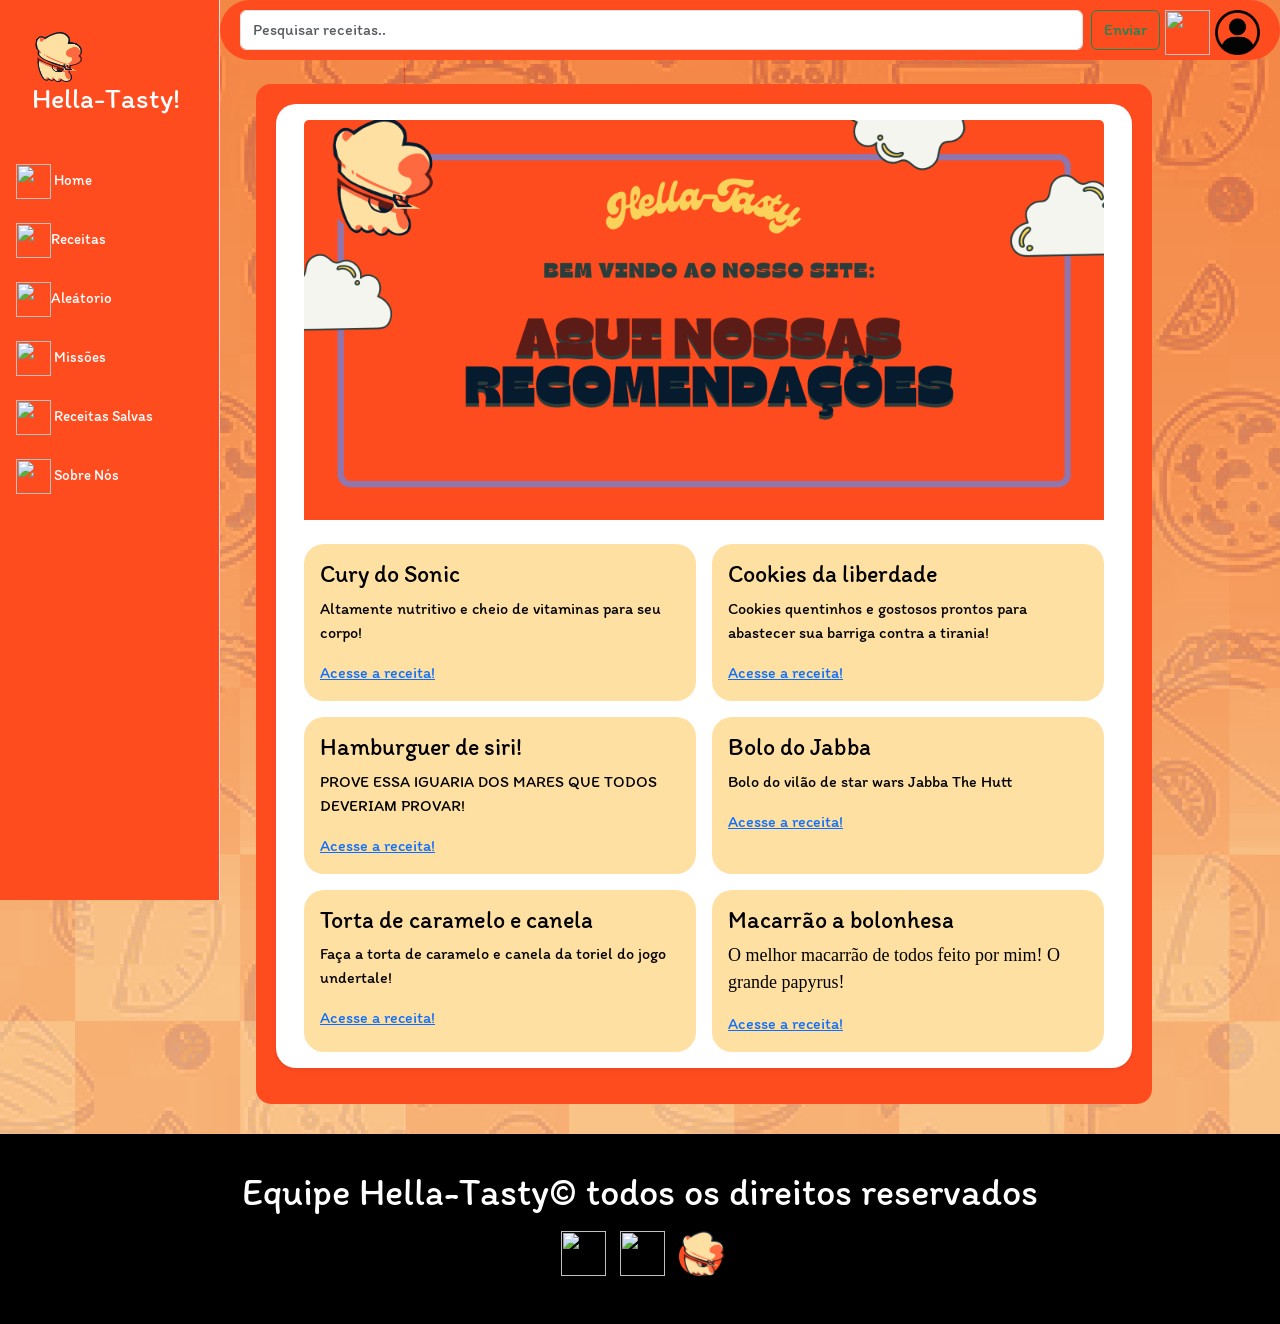
==== commit a212af7d: "a" ====
--- a/html/index.html
+++ b/html/index.html
@@ -23,7 +23,6 @@
       aria-controls="sidebarLateral">
       <span class="navbar-toggler-icon" style="filter: invert(1);"></span> Menu
     </button>
-    <!-- Removido 'bg-body-tertiary' para permitir a cor personalizada no CSS -->
     <div class="offcanvas-lg offcanvas-start border-end vh-100 p-3" tabindex="-1" id="sidebarLateral"
       aria-labelledby="sidebarLateralLabel" style="width: 220px; position: fixed; top: 0; left: 0; z-index: 1050;">
       <div class="offcanvas-header d-flex justify-content-between align-items-center w-100">
--- a/css/style.css
+++ b/css/style.css
@@ -91,6 +91,9 @@
   border-radius: 20px;
   border: none;
   position: relative;
+  height: 100%;
+  position: relative;
+  flex-direction: column;
 }
 .card-title{
   color: white;
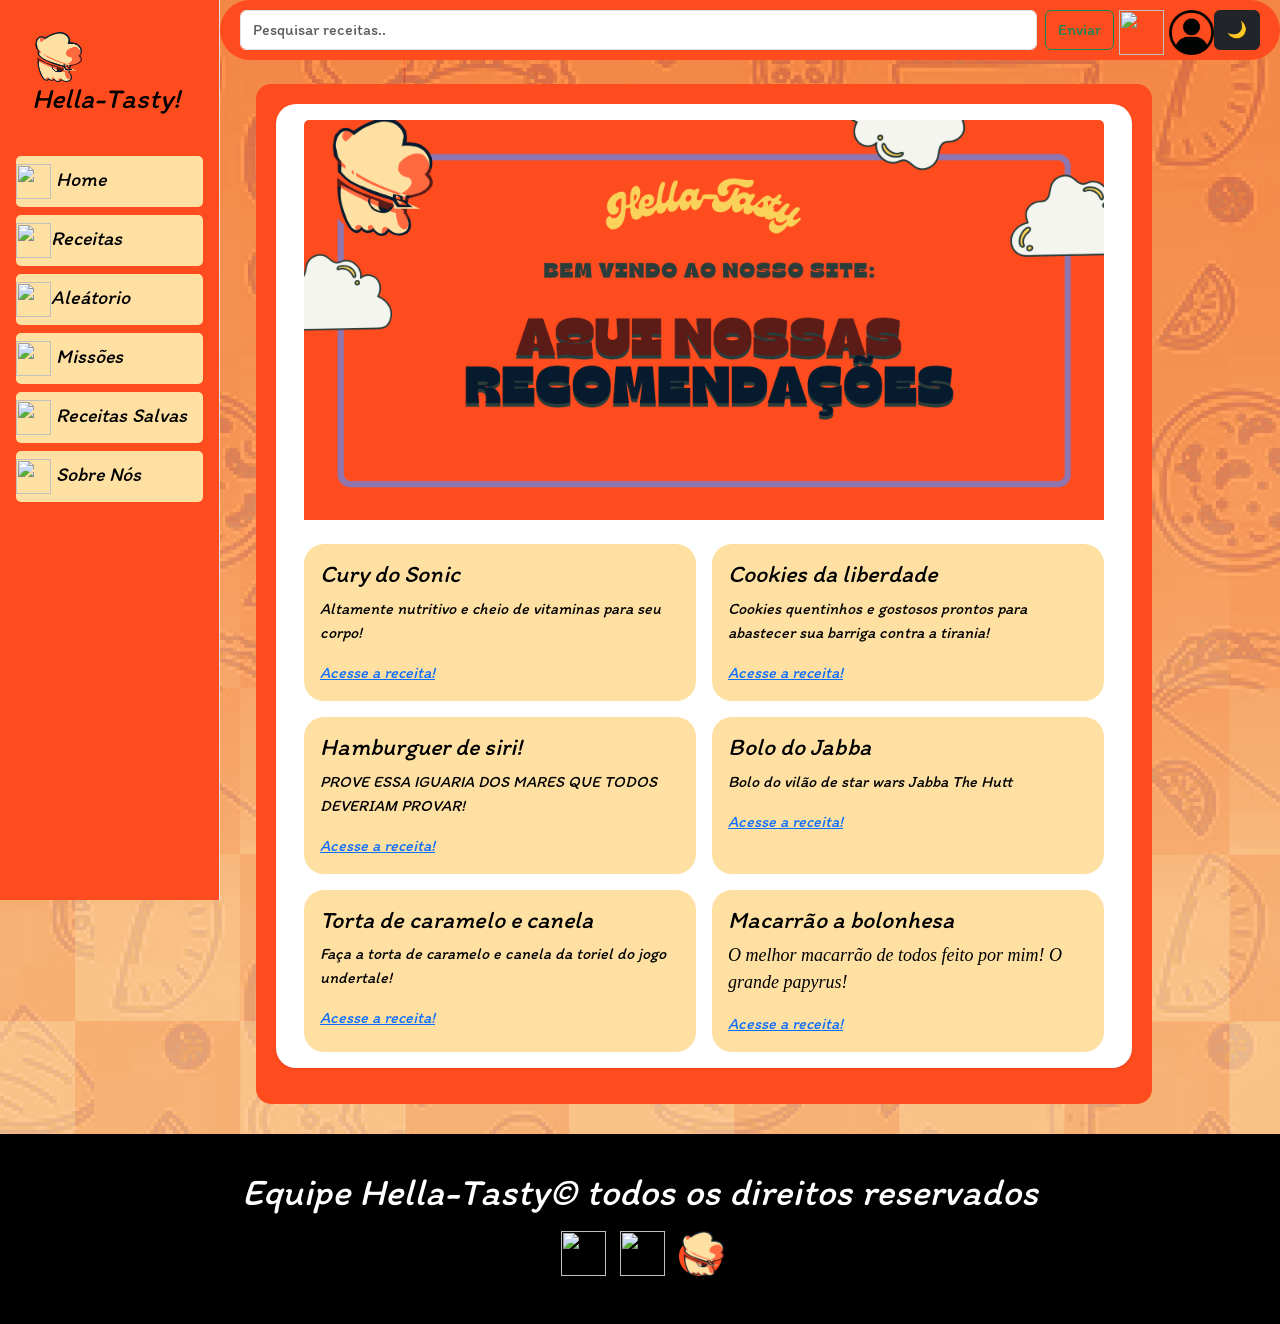
==== commit 8f2ca89e: "modo escuro" ====
--- a/html/index.html
+++ b/html/index.html
@@ -64,16 +64,19 @@
       </div>
     </div>
   </header>
+
   <form class="d-flex pesquisa" role="search">
     <input class="form-control me-2" type="search" placeholder="Pesquisar receitas.." aria-label="pesquisar">
     <button class="btn btn-outline-success" type="submit">
       Enviar
     </button>
     <a href="config.html"><img src="https://cdn-icons-png.flaticon.com/512/3524/3524636.png" class="mini" alt=""></a>
-    <a href="perfil.html"><img
-        src="../img/iconeperfil.jpg" class="mini"
-        alt=""></a>
+    <a href="perfil.html"><img src="../img/iconeperfil.jpg" class="mini" alt=""></a>
+    <button type="button" onclick="modoNoturno()" id="btnTema" class="btn btn-dark">
+      🌙
+    </button>
   </form><br>
+
   <main>
     <div class="container-fluid">
       <div class="col-12">
@@ -81,80 +84,82 @@
           <div class="card mb-3 border-0 shadow-sm">
             <div class="card-body">
               <img src="../img/hella-tastybanner.png" class="card-img-top banner-site" alt=""> <br> <br>
-            <div class="row g-3">
-
-  <div class="col-12 col-md-6">
-    <section class="card card-main">
-      <img src="https://tokyofox.net/wp-content/uploads/2020/12/hedgehog-blue-curry-japan-10.jpg?w=640" class="card-img-top" alt="">
-      <div class="card-body">
-        <h4 class="card-main-title">Cury do Sonic</h4>
-        <p class="card-main-text">Altamente nutritivo e cheio de vitaminas para seu corpo!</p>
-        <a href="receitas.html">Acesse a receita!</a>
-      </div>
-    </section>
-  </div>
-
-  <div class="col-12 col-md-6">
-    <section class="card card-main">
-      <img src="https://preview.redd.it/i-did-the-thing-v0-kyp98ka40zxh1.jpeg?width=640&crop=smart&auto=webp&s=8627cff0487a6a003ca7d8e90038e464f5ab1fe8" class="card-img-top" alt="">
-      <div class="card-body">
-        <h4 class="card-main-title">Cookies da liberdade</h4>
-        <p class="card-main-text">Cookies quentinhos e gostosos prontos para abastecer sua barriga contra a tirania!</p>
-        <a href="receitas.html">Acesse a receita!</a>
-      </div>
-    </section>
-  </div>
-
-  <div class="col-12 col-md-6">
-    <section class="card card-main">
-      <img src="https://www.delicioso.com.br/wp-content/uploads/migration/bob-esponja-hamburguer-siri-08.17-1400x800.jpg" class="card-img-top" alt="">
-      <div class="card-body">
-        <h4 class="card-main-title">Hamburguer de siri!</h4>
-        <p class="card-main-text">PROVE ESSA IGUARIA DOS MARES QUE TODOS DEVERIAM PROVAR!</p>
-        <a href="receitas.html">Acesse a receita!</a>
-      </div>
-    </section>
-  </div>
-   <div class="col-12 col-md-6">
-    <section class="card card-main">
-      <img src="https://encrypted-tbn0.gstatic.com/images?q=tbn:ANd9GcRw-EcMS3KS66QeGnIKT80-hMR3G9LY7qiU2tmiA4gHHkCrl8FA5E6M18PJ&s=10" class="card-img-top" alt="">
-      <div class="card-body">
-        <h4 class="card-main-title">Bolo do Jabba</h4>
-        <p class="card-main-text">Bolo do vilão de star wars Jabba The Hutt</p>
-        <a href="receitas.html">Acesse a receita!</a>
-      </div>
-    </section>
-  </div>
-   <div class="col-12 col-md-6">
-    <section class="card card-main">
-      <img src="https://pizzazzerie.com/wp-content/uploads/2021/09/butterscotch-cinnamon-pie01-500x500.jpg" class="card-img-top" alt="">
-      <div class="card-body">
-        <h4 class="card-main-title">Torta de caramelo e canela</h4>
-        <p class="card-main-text">Faça a torta de caramelo e canela da toriel do jogo undertale! </p>
-        <a href="receitas.html">Acesse a receita!</a>        
-      </div>
-    </section>
-  </div>
-   <div class="col-12 col-md-6">
-    <section class="card card-main">
-      <img src="https://sabores-new.s3.amazonaws.com/public/2026/01/IMG_5432st_compressed-1024x1024.jpg" class="card-img-top" alt="">
-      <div class="card-body">
-        <h4 class="card-main-title">Macarrão a bolonhesa</h4>
-        <p class="card-main-text nhenhenhe" >O melhor macarrão de todos feito por mim! O grande papyrus!</p>
-        <a href="receitas.html">Acesse a receita!</a> 
-      </div>
-    </section>
-  </div>
-  
-
-</div>
+              <div class="row g-3">
+
+                <div class="col-12 col-md-6">
+                  <section class="card card-main">
+                    <img src="https://tokyofox.net/wp-content/uploads/2020/12/hedgehog-blue-curry-japan-10.jpg?w=640" class="card-img-top" alt="">
+                    <div class="card-body">
+                      <h4 class="card-main-title">Cury do Sonic</h4>
+                      <p class="card-main-text">Altamente nutritivo e cheio de vitaminas para seu corpo!</p>
+                      <a href="receitas.html">Acesse a receita!</a>
+                    </div>
+                  </section>
+                </div>
+
+                <div class="col-12 col-md-6">
+                  <section class="card card-main">
+                    <img src="https://preview.redd.it/i-did-the-thing-v0-kyp98ka40zxh1.jpeg?width=640&crop=smart&auto=webp&s=8627cff0487a6a003ca7d8e90038e464f5ab1fe8" class="card-img-top" alt="">
+                    <div class="card-body">
+                      <h4 class="card-main-title">Cookies da liberdade</h4>
+                      <p class="card-main-text">Cookies quentinhos e gostosos prontos para abastecer sua barriga contra a tirania!</p>
+                      <a href="receitas.html">Acesse a receita!</a>
+                    </div>
+                  </section>
+                </div>
+
+                <div class="col-12 col-md-6">
+                  <section class="card card-main">
+                    <img src="https://www.delicioso.com.br/wp-content/uploads/migration/bob-esponja-hamburguer-siri-08.17-1400x800.jpg" class="card-img-top" alt="">
+                    <div class="card-body">
+                      <h4 class="card-main-title">Hamburguer de siri!</h4>
+                      <p class="card-main-text">PROVE ESSA IGUARIA DOS MARES QUE TODOS DEVERIAM PROVAR!</p>
+                      <a href="receitas.html">Acesse a receita!</a>
+                    </div>
+                  </section>
+                </div>
+
+                <div class="col-12 col-md-6">
+                  <section class="card card-main">
+                    <img src="https://encrypted-tbn0.gstatic.com/images?q=tbn:ANd9GcRw-EcMS3KS66QeGnIKT80-hMR3G9LY7qiU2tmiA4gHHkCrl8FA5E6M18PJ&s=10" class="card-img-top" alt="">
+                    <div class="card-body">
+                      <h4 class="card-main-title">Bolo do Jabba</h4>
+                      <p class="card-main-text">Bolo do vilão de star wars Jabba The Hutt</p>
+                      <a href="receitas.html">Acesse a receita!</a>
+                    </div>
+                  </section>
+                </div>
+
+                <div class="col-12 col-md-6">
+                  <section class="card card-main">
+                    <img src="https://pizzazzerie.com/wp-content/uploads/2021/09/butterscotch-cinnamon-pie01-500x500.jpg" class="card-img-top" alt="">
+                    <div class="card-body">
+                      <h4 class="card-main-title">Torta de caramelo e canela</h4>
+                      <p class="card-main-text">Faça a torta de caramelo e canela da toriel do jogo undertale!</p>
+                      <a href="receitas.html">Acesse a receita!</a>
+                    </div>
+                  </section>
+                </div>
+
+                <div class="col-12 col-md-6">
+                  <section class="card card-main">
+                    <img src="https://sabores-new.s3.amazonaws.com/public/2026/01/IMG_5432st_compressed-1024x1024.jpg" class="card-img-top" alt="">
+                    <div class="card-body">
+                      <h4 class="card-main-title">Macarrão a bolonhesa</h4>
+                      <p class="card-main-text nhenhenhe">O melhor macarrão de todos feito por mim! O grande papyrus!</p>
+                      <a href="receitas.html">Acesse a receita!</a>
+                    </div>
+                  </section>
+                </div>
+
+              </div>
             </div>
           </div>
-          
         </div>
       </div>
     </div>
   </main>
+
   <footer>
     <div class="container-fluid">
       <div class="col-12">
@@ -170,6 +175,26 @@
       </div>
     </div>
   </footer>
+
+  <script>
+    const btnTema = document.getElementById("btnTema");
+
+    function aplicarTema(ativo) {
+      document.body.classList.toggle("dark-mode", ativo);
+      if (btnTema) {
+        btnTema.textContent = ativo ? "☀️" : "🌙";
+      }
+    }
+
+    function modoNoturno() {
+      const ativado = !document.body.classList.contains("dark-mode");
+      aplicarTema(ativado);
+      localStorage.setItem("hellaTastyDarkMode", ativado ? "1" : "0");
+    }
+
+    if (localStorage.getItem("hellaTastyDarkMode") === "1") {
+      aplicarTema(true);
+    }
+  </script>
 </body>
-
 </html>
--- a/css/style.css
+++ b/css/style.css
@@ -1,8 +1,7 @@
 * {
-    margin: 0;
-    padding: 0;
-}
-
+  margin: 0;
+  padding: 0;
+}
 
 #sidebarLateral {
   background-color: #FF4C1F !important;
@@ -10,34 +9,37 @@
 }
 
 #sidebarLateral h3 {
-  color: #fff;
+  color: #000000;
 }
 
 #sidebarLateral .nav-link {
-  color: #fff !important;
-  font-size: 15px;
+  color: #000000 !important;
+  font-size: 20px;
+  background-color: #FFE0A3;
+  border-radius: 5px;
 }
 
 #sidebarLateral .nav-link:hover {
   background-color: rgba(0, 0, 0, 0.1);
-  border-radius: 8px;
 }
 
 body {
   background-image: url(../img/wallpaper.png);
   background-color: #FF4C1F;
   font-family: itim;
-}
-
-#logo{
+  font-style: italic;
+  transition: background-color 0.25s ease, color 0.25s ease;
+}
+
+#logo {
   height: 100px;
   width: 50px;
 }
 
 @media (min-width: 992px) {
-  main, .conteudo-principal { 
-  margin-left: 220px;
-  border: 5px black;
+  main, .conteudo-principal {
+    margin-left: 220px;
+    border: 5px black;
   }
 }
 
@@ -49,11 +51,12 @@
   border-radius: 50px;
 }
 
-.icones{
+.icones {
   height: 35px;
   width: 35px;
 }
-:hover.icones{
+
+:hover.icones {
   padding: 7px;
   transition: 0.2s;
 }
@@ -71,7 +74,6 @@
   color: white;
   font-size: 38px;
   text-align: center;
-  position: 0;
   width: 100%;
   margin-top: 30px;
   padding: 30px;
@@ -82,26 +84,35 @@
   width: 45px;
   margin-left: 5px;
 }
-:hover.mini{
+
+:hover.mini {
   padding: 5px;
   transition: 0.3s;
 }
-.card{
+
+.card {
   overflow: hidden;
   border-radius: 20px;
   border: none;
   position: relative;
   height: 100%;
-  position: relative;
   flex-direction: column;
 }
-.card-title{
+
+.card:hover {
+  padding: 10px;
+  transition: 0.5s;
+}
+
+.card-title {
   color: white;
 }
-.card-text1{
+
+.card-text1 {
   color: white;
 }
-.card-img1{
+
+.card-img1 {
   height: 220px;
   width: 200px;
   object-fit: cover;
@@ -109,10 +120,10 @@
 }
 
 .card-img-overlay {
-  background: rgba(0, 0, 0, 0.4); /* Cria uma camada escura leve para o texto destacar */
+  background: rgba(0, 0, 0, 0.4);
   display: flex;
   flex-direction: column;
-  justify-content: flex-end; /* Joga o texto para a parte de baixo do card */
+  justify-content: flex-end;
 }
 
 .card-title, .card-text1 {
@@ -125,20 +136,91 @@
   }
 }
 
-.card-main{
+.card-main {
   background-color: #FFE0A3;
   width: 100%;
 }
 
-.card-main-title{
+.card-main-title {
   color: black;
 }
 
-.card-main-text{
+.card-main-text {
   color: rgb(0, 0, 0);
 }
 
-.nhenhenhe{
+.nhenhenhe {
   font-family: papyrus;
   font-size: large;
+}
+
+/* --- MODO ESCURO --- */
+body.dark-mode {
+  background-image: none;
+  background-color: #121212;
+  color: #f1f1f1;
+}
+
+body.dark-mode main {
+  background-color: #1b1b1b;
+}
+
+body.dark-mode main > .container-fluid .card {
+  background-color: #222222;
+  color: #f1f1f1;
+}
+
+body.dark-mode .pesquisa {
+  background-color: #1f1f1f;
+}
+
+body.dark-mode .pesquisa .form-control {
+  background-color: #2c2c2c;
+  color: #ffffff;
+  border-color: #444444;
+}
+
+body.dark-mode .pesquisa .form-control::placeholder {
+  color: #b5b5b5;
+}
+
+body.dark-mode .pesquisa .mini,
+body.dark-mode #sidebarLateral .icones {
+  filter: invert(1);
+}
+
+body.dark-mode footer {
+  background-color: #0b0b0b;
+  color: #f1f1f1;
+}
+
+body.dark-mode .card-main {
+  background-color: #2b2b2b;
+}
+
+body.dark-mode .card-main-title,
+body.dark-mode .card-main-text {
+  color: #f5f5f5;
+}
+
+body.dark-mode .card-main a {
+  color: #ffb36b;
+}
+
+body.dark-mode #sidebarLateral {
+  background-color: #181818 !important;
+  border-color: #333333 !important;
+}
+
+body.dark-mode #sidebarLateral .nav-link {
+  background-color: #2a2a2a;
+  color: #f1f1f1 !important;
+}
+
+body.dark-mode #sidebarLateral .nav-link:hover {
+  background-color: #3a3a3a;
+}
+
+body.dark-mode #sidebarLateral h3 {
+  color: #ffffff;
 }
